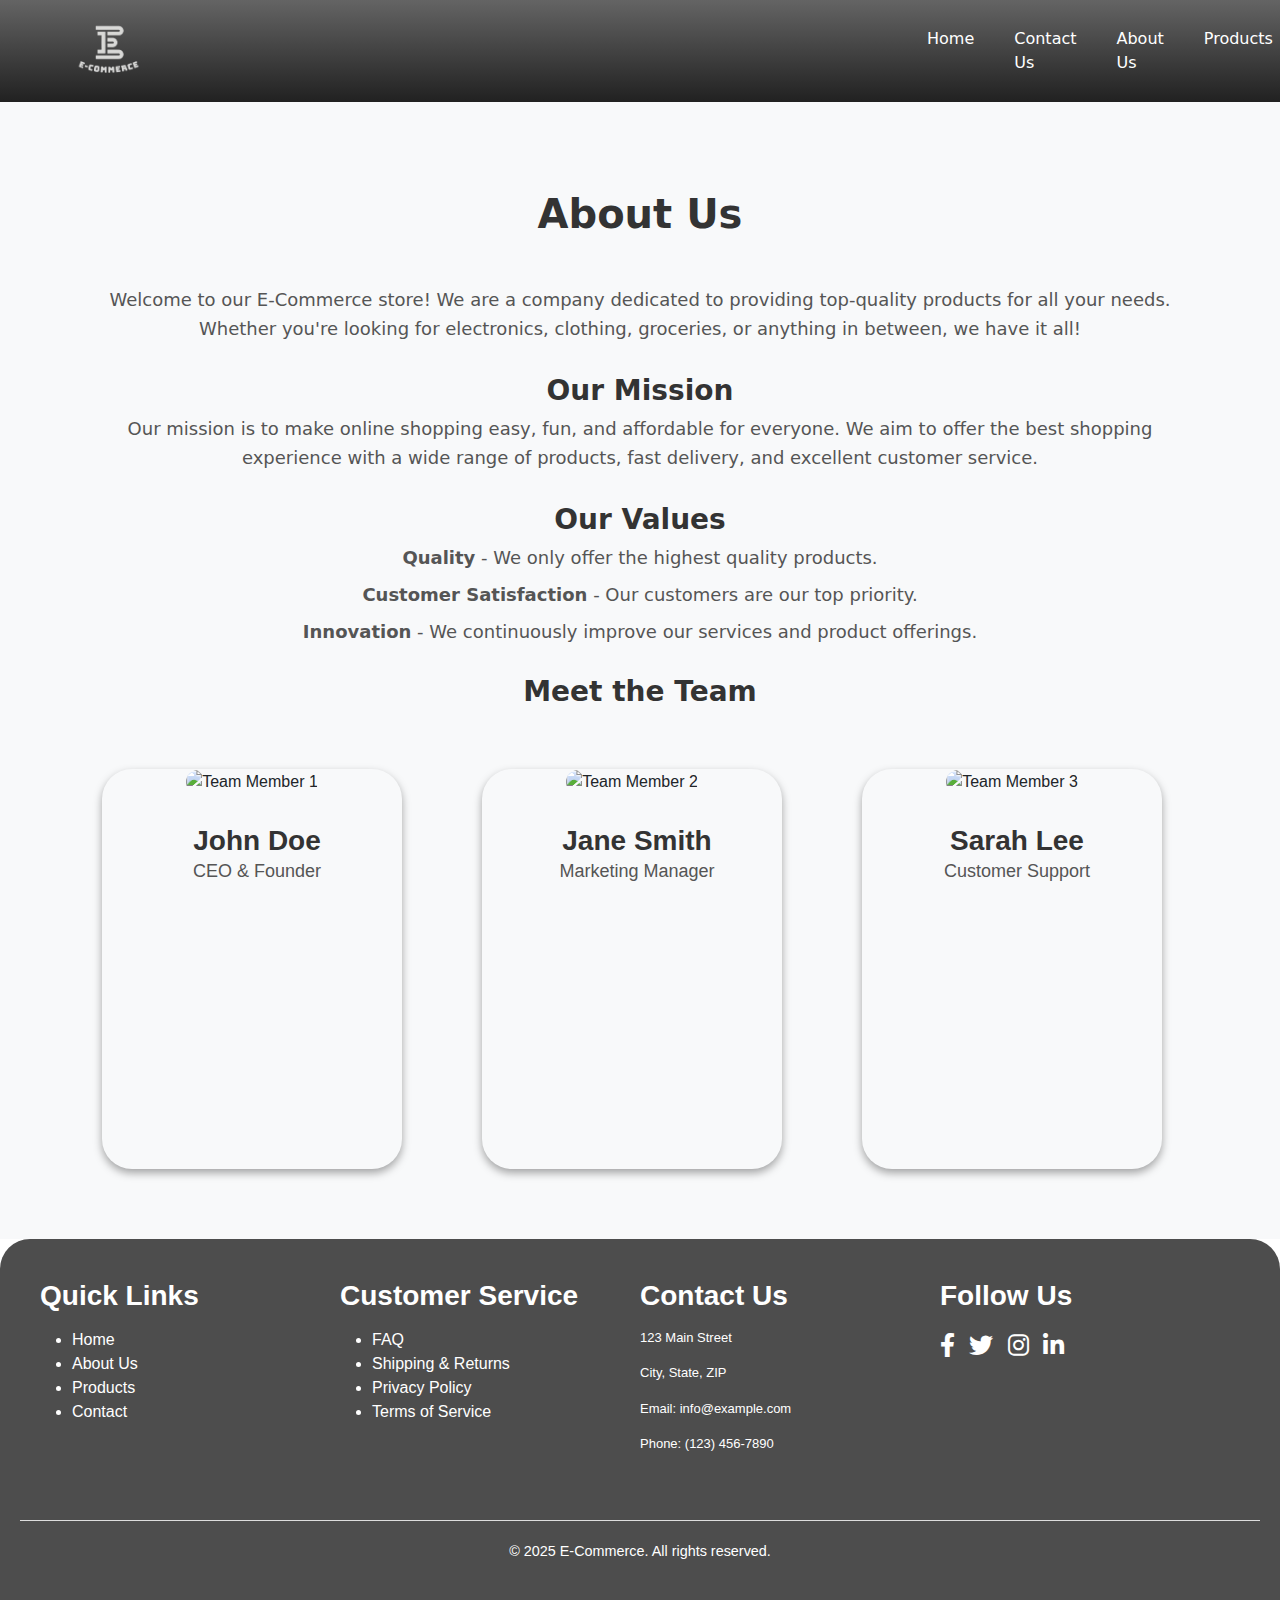
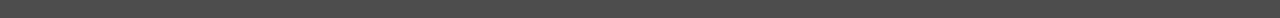
==== about.html @ 3033326d "first commit" ====
<!DOCTYPE html>
<html lang="en">
<head>
    <meta charset="UTF-8">
    <meta name="viewport" content="width=device-width, initial-scale=1.0">
    <title>About Us - E-Commerce</title>
    <link rel="stylesheet" href="css/style.css">
    <link rel="stylesheet" href="css/about.css">
    <script src="https://cdn.jsdelivr.net/npm/bootstrap@5.3.0-alpha1/dist/js/bootstrap.bundle.min.js"></script>
    <link rel="stylesheet" href="https://cdn.jsdelivr.net/npm/bootstrap@5.3.0-alpha1/dist/css/bootstrap.min.css" />
    <link rel="stylesheet" href="https://cdnjs.cloudflare.com/ajax/libs/font-awesome/6.0.0/css/all.min.css" integrity="sha512-9usAa10IRO0HhonpyAIVpjrylPvoDwiPUiKdWk5t3PyolY1cOd4DSE0Ga+ri4AuTroPR5aQvXU9xC6qOPnzFeg==" crossorigin="anonymous" referrerpolicy="no-referrer" />
</head>
<body>
    <!-- Navigation Bar -->
    <div class="nav-bar">
        <div class="nav-logo">
            <img src="assets/images/logo.png" class="logo" alt="Logo">
        </div>
        <div class="nav-contents">
            <div class="content"><a href="index.html">Home</a></div>
            <div class="content"><a href="contact.html">Contact Us</a></div>
            <div class="content"><a href="about.html">About Us</a></div>
            <div class="content"><a href="products.html">Products</a></div>
            <div class="content"><a href="signin.html">Sign In</a></div>
        </div>
    </div>

    <!-- About Us Section -->
    <section class="about-us">
        <div class="container text-center">
            <h1 class="my-5">About Us</h1>
            <p class="lead">Welcome to our E-Commerce store! We are a company dedicated to providing top-quality products for all your needs. Whether you're looking for electronics, clothing, groceries, or anything in between, we have it all!</p>
            
            <h3>Our Mission</h3>
            <p>Our mission is to make online shopping easy, fun, and affordable for everyone. We aim to offer the best shopping experience with a wide range of products, fast delivery, and excellent customer service.</p>
            
            <h3>Our Values</h3>
            <ul class="list-unstyled">
                <li><strong>Quality</strong> - We only offer the highest quality products.</li>
                <li><strong>Customer Satisfaction</strong> - Our customers are our top priority.</li>
                <li><strong>Innovation</strong> - We continuously improve our services and product offerings.</li>
            </ul>

            <h3>Meet the Team</h3>
            <div class="row justify-content-center">
                <div class="col-4">
                    <div class="google-card">
                        <img src="assets/images/team1.jpg" alt="Team Member 1" class="card-image">
                        <div class="card-header">
                            <h3 class="card-title">John Doe</h3>
                            <p class="card-subtitle">CEO & Founder</p>
                        </div>
                    </div>
                </div>
                <div class="col-4">
                    <div class="google-card">
                        <img src="assets/images/team2.jpg" alt="Team Member 2" class="card-image">
                        <div class="card-header">
                            <h3 class="card-title">Jane Smith</h3>
                            <p class="card-subtitle">Marketing Manager</p>
                        </div>
                    </div>
                </div>
                <div class="col-4">
                    <div class="google-card">
                        <img src="assets/images/team3.jpg" alt="Team Member 3" class="card-image">
                        <div class="card-header">
                            <h3 class="card-title">Sarah Lee</h3>
                            <p class="card-subtitle">Customer Support</p>
                        </div>
                    </div>
                </div>
            </div>
        </div>
    </section>

    <!-- Footer -->
    <footer>
        <div class="footer-container">
            <div class="footer-section">
                <h3>Quick Links</h3>
                <ul>
                    <li><a href="#">Home</a></li>
                    <li><a href="#">About Us</a></li>
                    <li><a href="#">Products</a></li>
                    <li><a href="#">Contact</a></li>
                </ul>
            </div>
            <div class="footer-section">
                <h3>Customer Service</h3>
                <ul>
                    <li><a href="#">FAQ</a></li>
                    <li><a href="#">Shipping & Returns</a></li>
                    <li><a href="#">Privacy Policy</a></li>
                    <li><a href="#">Terms of Service</a></li>
                </ul>
            </div>
            <div class="footer-section">
                <h3>Contact Us</h3>
                <p>123 Main Street</p>
                <p>City, State, ZIP</p>
                <p>Email: info@example.com</p>
                <p>Phone: (123) 456-7890</p>
            </div>
            <div class="footer-section">
                <h3>Follow Us</h3>
                <div class="social-icons">
                    <a href="#"><i class="fab fa-facebook-f"></i></a>
                    <a href="#"><i class="fab fa-twitter"></i></a>
                    <a href="#"><i class="fab fa-instagram"></i></a>
                    <a href="#"><i class="fab fa-linkedin-in"></i></a>
                </div>
            </div>
        </div>
        <div class="footer-bottom">
            <p>&copy; 2025 E-Commerce. All rights reserved.</p>
        </div>
    </footer>
</body>
</html>
---- css/style.css ----
html,body{

    /* background-image:url(assets/images/one.jpg); */
    margin: 0;
    padding: 0;
}

.nav-bar{
    background-image: linear-gradient(rgb(100, 100, 100),rgb(33, 33, 33));
    padding: 7px;
    align-items:center;
    display: flex;
 
}

.logo{
    width: 100px;
    margin-left: 50px;
}

.nav-contents{
    display: flex;
    margin-left: 750px;
    
}

.content{
    margin: 20px;
}

a{
    text-decoration: none !important;
    color: white !important;
}

/* card */

.google-card {
    width: 300px;
    height: 400px;
    border-radius: 30px;
    box-shadow: 0 4px 8px rgba(0, 0, 0, 0.35);
    overflow: hidden;
    font-family: 'Roboto', sans-serif;
    margin: 20px;
  }
  
  .card-header {
    padding: 26px;
    margin-left: 10px;
  }
  
  .card-title {
    font-size: 1.25rem;
    font-weight: 500;
    margin: 0 0 8px;
    color: #202124;
  }
  
  .card-subtitle {
    font-size: 0.875rem;
    color: #5f6368;
    margin: 0;
  }
  
  .card-content {
    padding: 16px;
    border-top: 1px solid #dadce0;
  }
  
  .card-actions {
    padding: 8px 16px;
    border-top: 1px solid #dadce0;
    display: flex;
    justify-content: flex-end;
  }
  
  .card-button {
    background: none;
    border: none;
    color: #1a73e8;
    padding: 8px 16px;
    margin-left: 8px;
    cursor: pointer;
    font-weight: 500;
    border-radius: 4px;
    transition: background-color 0.3s;
  }
  
  .card-button:hover {
    background-color: rgba(26, 115, 232, 0.1);
  }
  
  .card-image {
    width: 100%;
    height: 150px;
    object-fit: cover;
  }

  .main-card{
    display: flex;
    justify-content: center;
  }

  /* footer  */

  footer {
    background-color: #4d4d4d; /* Light gray background */
    padding: 40px 20px;
    border-top-left-radius: 30px;
    border-top-right-radius: 30px;
    bottom: 0;

    font-family: sans-serif;
    padding: 10px;
    color: #333; /* Dark gray text */
  }
  
  .footer-container {
    max-width: 1200px;
    margin: 0 auto;
    display: flex;
    flex-wrap: wrap;
    justify-content: space-between;
  }
  
  .footer-section {
    flex: 1 1 250px; /* Adjust width as needed */
    margin-bottom: 20px;
  }

  .footer-section p{
    color:white;
    font-size: 13px;
  }
  
  .footer-section h3 {
    margin-bottom: 15px;
    font-weight: bolder;
    color: white;
    font-weight: 18px;
  }
  
  footer-section ul {
    list-style: none;
    padding: 0;
  }
  
  footer-section li {
    margin-bottom: 8px;
  }
  
  footer-section a {
    text-decoration: none;
    color: #333;
  }
  
  footer-section a:hover {
    text-decoration: underline;
  }
  
  .footer-bottom {
    text-align: center;
    margin-top: 30px;
    border-top: 1px solid #ddd; /* Light divider */
    padding-top: 20px;
    font-size: 0.9em;
  }

  .footer-bottom p{
    color: white;
  }
  
  .social-icons a {
      display: inline-block;
      margin-right: 10px;
      font-size: 1.5em; /* Adjust icon size */
      color: #555; /* Icon color */
  }
  
  .social-icons a:hover {
      color: #007bff; /* Example hover color */
  }
  
  /* Example Social Icons (You'll need to use actual icon fonts or images) */
  .social-icons i {
      /* Replace with your actual icon classes or images */
  }

  .slide{
    width: 93.5%;
    border-radius: 30px;
  }

  img{
    border-radius: 30px;
  } 

  iframe{
    height: 100%;
    width: 100%;
  }

  @media(min-width: 300px){
    html,body{
      margin: 0;
      padding: 0;
    }

    .nav-bar{
      background-image: linear-gradient(rgb(100, 100, 100),rgb(33, 33, 33));
      padding: 7px;
      width: 100%;
      align-items:center;
    }
  }
---- css/about.css ----
.about-us {
    padding: 40px 20px;
    background-color: #f8f9fa;
}

.about-us h1 {
    font-size: 2.5rem;
    font-weight: bold;
    color: #333;
}

.about-us p {
    font-size: 1.125rem;
    line-height: 1.6;
    color: #555;
}

.about-us h3 {
    font-size: 1.75rem;
    margin-top: 30px;
    font-weight: bold;
    color: #333;
}

.about-us ul {
    font-size: 1.125rem;
    color: #555;
}

.about-us ul li {
    margin-bottom: 10px;
}

.about-us .row {
    margin-top: 40px;
}

.about-us .google-card {
    margin-bottom: 30px;
}

.card-image {
    height: 200px;
    object-fit: cover;
}

/* Footer Styles */
footer {
    background-color: #4d4d4d;
    padding: 40px 20px;
    border-top-left-radius: 30px;
    border-top-right-radius: 30px;
    bottom: 0;
    font-family: sans-serif;
    color: white;
}

.footer-container {
    max-width: 1200px;
    margin: 0 auto;
    display: flex;
    flex-wrap: wrap;
    justify-content: space-between;
}

.footer-section h3 {
    margin-bottom: 15px;
    font-weight: bolder;
    color: white;
}

.footer-section p, .footer-section a {
    color: white;
}

.social-icons a {
    display: inline-block;
    margin-right: 10px;
    font-size: 1.5em;
    color: #555;
}

.social-icons a:hover {
    color: #007bff;
}

.footer-bottom {
    text-align: center;
    margin-top: 30px;
    border-top: 1px solid #ddd;
    padding-top: 20px;
    font-size: 0.9em;
}
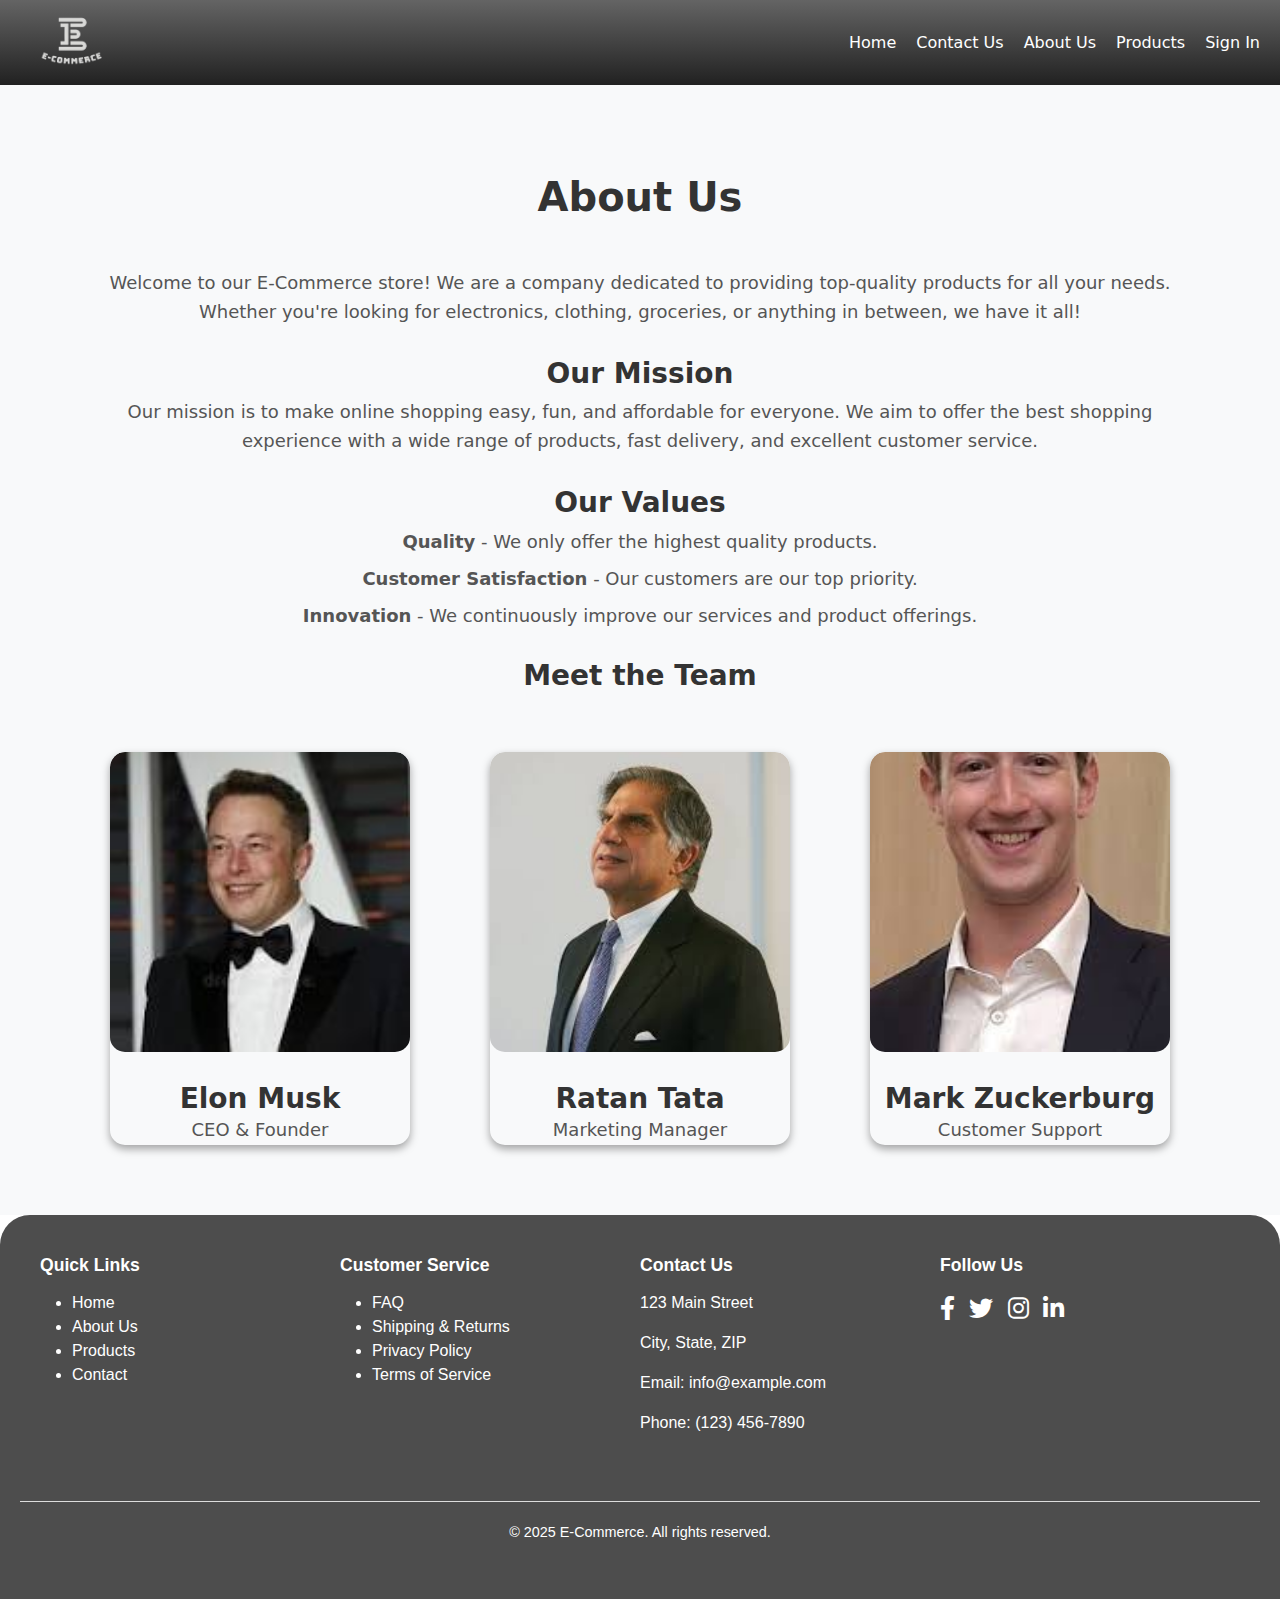
==== commit bbdb4a0e: "first commit" ====
--- a/about.html
+++ b/about.html
@@ -9,13 +9,17 @@
     <script src="https://cdn.jsdelivr.net/npm/bootstrap@5.3.0-alpha1/dist/js/bootstrap.bundle.min.js"></script>
     <link rel="stylesheet" href="https://cdn.jsdelivr.net/npm/bootstrap@5.3.0-alpha1/dist/css/bootstrap.min.css" />
     <link rel="stylesheet" href="https://cdnjs.cloudflare.com/ajax/libs/font-awesome/6.0.0/css/all.min.css" integrity="sha512-9usAa10IRO0HhonpyAIVpjrylPvoDwiPUiKdWk5t3PyolY1cOd4DSE0Ga+ri4AuTroPR5aQvXU9xC6qOPnzFeg==" crossorigin="anonymous" referrerpolicy="no-referrer" />
+
 </head>
 <body>
-    <!-- Navigation Bar -->
     <div class="nav-bar">
         <div class="nav-logo">
             <img src="assets/images/logo.png" class="logo" alt="Logo">
         </div>
+        <label for="menu-toggle" class="nav-toggle">
+            <i class="fas fa-bars"></i>
+        </label>
+        <input type="checkbox" id="menu-toggle">
         <div class="nav-contents">
             <div class="content"><a href="index.html">Home</a></div>
             <div class="content"><a href="contact.html">Contact Us</a></div>
@@ -24,8 +28,7 @@
             <div class="content"><a href="signin.html">Sign In</a></div>
         </div>
     </div>
-
-    <!-- About Us Section -->
+    
     <section class="about-us">
         <div class="container text-center">
             <h1 class="my-5">About Us</h1>
@@ -45,27 +48,27 @@
             <div class="row justify-content-center">
                 <div class="col-4">
                     <div class="google-card">
-                        <img src="assets/images/team1.jpg" alt="Team Member 1" class="card-image">
+                        <img src="assets/images/elon.jpeg" alt="Team Member 1" class="card-image">
                         <div class="card-header">
-                            <h3 class="card-title">John Doe</h3>
+                            <h3 class="card-title">Elon Musk</h3>
                             <p class="card-subtitle">CEO & Founder</p>
                         </div>
                     </div>
                 </div>
                 <div class="col-4">
                     <div class="google-card">
-                        <img src="assets/images/team2.jpg" alt="Team Member 2" class="card-image">
+                        <img src="assets/images/ratan.jpeg" alt="Team Member 2" class="card-image">
                         <div class="card-header">
-                            <h3 class="card-title">Jane Smith</h3>
+                            <h3 class="card-title">Ratan Tata</h3>
                             <p class="card-subtitle">Marketing Manager</p>
                         </div>
                     </div>
                 </div>
                 <div class="col-4">
                     <div class="google-card">
-                        <img src="assets/images/team3.jpg" alt="Team Member 3" class="card-image">
+                        <img src="assets/images/mark.jpeg" alt="Team Member 3" class="card-image">
                         <div class="card-header">
-                            <h3 class="card-title">Sarah Lee</h3>
+                            <h3 class="card-title">Mark Zuckerburg</h3>
                             <p class="card-subtitle">Customer Support</p>
                         </div>
                     </div>
@@ -74,7 +77,7 @@
         </div>
     </section>
 
-    <!-- Footer -->
+    
     <footer>
         <div class="footer-container">
             <div class="footer-section">
--- a/css/style.css
+++ b/css/style.css
@@ -1,216 +1,208 @@
-html,body{
-
-    /* background-image:url(assets/images/one.jpg); */
-    margin: 0;
-    padding: 0;
-}
-
-.nav-bar{
-    background-image: linear-gradient(rgb(100, 100, 100),rgb(33, 33, 33));
-    padding: 7px;
-    align-items:center;
-    display: flex;
- 
-}
-
-.logo{
-    width: 100px;
-    margin-left: 50px;
-}
-
-.nav-contents{
-    display: flex;
-    margin-left: 750px;
-    
-}
-
-.content{
-    margin: 20px;
-}
-
-a{
-    text-decoration: none !important;
-    color: white !important;
-}
-
-/* card */
+html, body {
+  margin: 0;
+  padding: 0;
+  font-family: sans-serif;
+}
+
+.nav-bar {
+  background-image: linear-gradient(rgb(100, 100, 100), rgb(33, 33, 33));
+  padding: 10px;
+  display: flex;
+  justify-content: space-between;
+  align-items: center;
+}
+
+.logo {
+  width: 80px;
+}
+
+.nav-toggle {
+  color: white;
+  font-size: 24px;
+  cursor: pointer;
+  margin-right: 10px;
+}
+
+.nav-contents {
+  position: fixed;
+  top: 0;
+  right: -300px;
+  width: 300px;
+  height: 100%;
+  background-color: rgb(33, 33, 33);
+  padding-top: 60px;
+  transition: right 0.3s ease;
+  z-index: 1000;
+}
+
+.nav-contents.show {
+  right: 0;
+}
+
+.content {
+  padding: 15px;
+  text-align: left;
+  border-bottom: 1px solid #4d4d4d;
+}
+
+a {
+  text-decoration: none !important;
+  color: white !important;
+  display: block;
+}
 
 .google-card {
-    width: 300px;
-    height: 400px;
-    border-radius: 30px;
-    box-shadow: 0 4px 8px rgba(0, 0, 0, 0.35);
-    overflow: hidden;
-    font-family: 'Roboto', sans-serif;
-    margin: 20px;
-  }
-  
-  .card-header {
-    padding: 26px;
-    margin-left: 10px;
-  }
-  
-  .card-title {
-    font-size: 1.25rem;
-    font-weight: 500;
-    margin: 0 0 8px;
-    color: #202124;
-  }
-  
-  .card-subtitle {
-    font-size: 0.875rem;
-    color: #5f6368;
-    margin: 0;
-  }
-  
-  .card-content {
-    padding: 16px;
-    border-top: 1px solid #dadce0;
-  }
-  
-  .card-actions {
-    padding: 8px 16px;
-    border-top: 1px solid #dadce0;
-    display: flex;
-    justify-content: flex-end;
-  }
-  
-  .card-button {
-    background: none;
-    border: none;
-    color: #1a73e8;
-    padding: 8px 16px;
-    margin-left: 8px;
-    cursor: pointer;
-    font-weight: 500;
-    border-radius: 4px;
-    transition: background-color 0.3s;
-  }
-  
-  .card-button:hover {
-    background-color: rgba(26, 115, 232, 0.1);
-  }
-  
-  .card-image {
-    width: 100%;
-    height: 150px;
-    object-fit: cover;
-  }
-
-  .main-card{
-    display: flex;
-    justify-content: center;
-  }
-
-  /* footer  */
-
-  footer {
-    background-color: #4d4d4d; /* Light gray background */
-    padding: 40px 20px;
-    border-top-left-radius: 30px;
-    border-top-right-radius: 30px;
-    bottom: 0;
-
-    font-family: sans-serif;
-    padding: 10px;
-    color: #333; /* Dark gray text */
-  }
-  
-  .footer-container {
-    max-width: 1200px;
-    margin: 0 auto;
-    display: flex;
-    flex-wrap: wrap;
-    justify-content: space-between;
-  }
-  
-  .footer-section {
-    flex: 1 1 250px; /* Adjust width as needed */
-    margin-bottom: 20px;
-  }
-
-  .footer-section p{
-    color:white;
-    font-size: 13px;
-  }
-  
-  .footer-section h3 {
-    margin-bottom: 15px;
-    font-weight: bolder;
-    color: white;
-    font-weight: 18px;
-  }
-  
-  footer-section ul {
-    list-style: none;
-    padding: 0;
-  }
-  
-  footer-section li {
-    margin-bottom: 8px;
-  }
-  
-  footer-section a {
-    text-decoration: none;
-    color: #333;
-  }
-  
-  footer-section a:hover {
-    text-decoration: underline;
-  }
-  
-  .footer-bottom {
-    text-align: center;
-    margin-top: 30px;
-    border-top: 1px solid #ddd; /* Light divider */
-    padding-top: 20px;
-    font-size: 0.9em;
-  }
-
-  .footer-bottom p{
-    color: white;
-  }
-  
-  .social-icons a {
-      display: inline-block;
-      margin-right: 10px;
-      font-size: 1.5em; /* Adjust icon size */
-      color: #555; /* Icon color */
-  }
-  
-  .social-icons a:hover {
-      color: #007bff; /* Example hover color */
-  }
-  
-  /* Example Social Icons (You'll need to use actual icon fonts or images) */
-  .social-icons i {
-      /* Replace with your actual icon classes or images */
-  }
-
-  .slide{
-    width: 93.5%;
-    border-radius: 30px;
-  }
-
-  img{
-    border-radius: 30px;
-  } 
-
-  iframe{
-    height: 100%;
-    width: 100%;
-  }
-
-  @media(min-width: 300px){
-    html,body{
-      margin: 0;
-      padding: 0;
-    }
-
-    .nav-bar{
-      background-image: linear-gradient(rgb(100, 100, 100),rgb(33, 33, 33));
-      padding: 7px;
-      width: 100%;
-      align-items:center;
-    }
-  }+  width: 90%;
+  max-width: 300px;
+  height: auto;
+  border-radius: 15px;
+  box-shadow: 0 4px 8px rgba(0, 0, 0, 0.35);
+  overflow: hidden;
+  margin: 20px auto;
+}
+
+.card-header {
+  padding: 15px;
+}
+
+.card-title {
+  font-size: 1.1rem;
+  margin: 0 0 5px;
+}
+
+.card-subtitle {
+  font-size: 0.8rem;
+}
+
+.card-content {
+  padding: 10px;
+  border-top: 1px solid #dadce0;
+}
+
+.card-actions {
+  padding: 10px;
+  border-top: 1px solid #dadce0;
+  display: flex;
+  justify-content: flex-end;
+}
+
+.card-button {
+  background: none;
+  border: none;
+  color: #1a73e8;
+  padding: 5px 10px;
+  margin-left: 5px;
+  cursor: pointer;
+  border-radius: 4px;
+}
+
+.card-image {
+  width: 100%;
+  height: 150px;
+  object-fit: cover;
+}
+
+.main-card {
+  display: flex;
+  flex-wrap: wrap;
+  justify-content: center;
+}
+
+footer {
+  background-color: #4d4d4d;
+  padding: 30px 20px;
+  border-top-left-radius: 20px;
+  border-top-right-radius: 20px;
+  color: #fff;
+}
+
+.footer-container {
+  max-width: 1200px;
+  margin: 0 auto;
+  display: flex;
+  flex-wrap: wrap;
+  justify-content: space-between;
+}
+
+.footer-section {
+  flex: 1 1 200px;
+  margin-bottom: 20px;
+}
+
+.footer-section h3 {
+  margin-bottom: 10px;
+  font-size: 1.1rem;
+}
+
+footer-section ul {
+  list-style: none;
+  padding: 0;
+}
+
+footer-section li {
+  margin-bottom: 5px;
+}
+
+footer-section a {
+  color: #fff;
+  text-decoration: none;
+}
+
+.footer-bottom {
+  text-align: center;
+  margin-top: 20px;
+  border-top: 1px solid #666;
+  padding-top: 15px;
+  font-size: 0.9em;
+}
+
+.social-icons a {
+  display: inline-block;
+  margin-right: 10px;
+  font-size: 1.3em;
+  color: #fff;
+}
+
+.slide {
+  width: 95%;
+  border-radius: 15px;
+  margin: 10px auto;
+}
+
+img {
+  border-radius: 15px;
+}
+
+#menu-toggle {
+  display: none;
+}
+
+#menu-toggle:checked + .nav-contents {
+  right: 0;
+}
+
+@media (min-width: 768px) {
+  .nav-toggle {
+      display: none;
+  }
+
+  .logo{
+      width: 100px;
+      margin-left: 10px;
+  }
+
+  .nav-contents {
+      position: static;
+      width: auto;
+      height: auto;
+      background-color: transparent;
+      display: flex;
+      margin-left: auto;
+      padding-top: 0;
+  }
+
+  .content {
+      border-bottom: none;
+      padding: 10px;
+  }
+}--- a/css/about.css
+++ b/css/about.css
@@ -40,11 +40,11 @@
 }
 
 .card-image {
-    height: 200px;
+    height: 300px;
     object-fit: cover;
 }
 
-/* Footer Styles */
+
 footer {
     background-color: #4d4d4d;
     padding: 40px 20px;
@@ -90,4 +90,120 @@
     border-top: 1px solid #ddd;
     padding-top: 20px;
     font-size: 0.9em;
+}
+
+
+@media (max-width: 768px) {
+
+    .nav-toggle {
+        display: none; 
+    }
+    .about-us h1 {
+        font-size: 2rem;
+    }
+
+    .about-us p, .about-us ul {
+        font-size: 1rem;
+    }
+
+    .about-us h3 {
+        font-size: 1.5rem;
+    }
+
+    .about-us .col-4 {
+        width: 100%;
+    }
+
+    .card-image {
+        height: 300px;
+    }
+
+    .footer-container {
+        flex-direction: column;
+        align-items: center;
+    }
+
+    .footer-section {
+        width: 100%;
+        text-align: center;
+        margin-bottom: 20px;
+    }
+
+    .social-icons {
+        justify-content: center;
+    }
+}
+
+@media (max-width: 576px) {
+    .about-us {
+        padding: 30px 15px;
+    }
+
+    .about-us h1 {
+        font-size: 1.8rem;
+    }
+
+    .card-image {
+        height: 300px;
+    }
+}
+
+html, body {
+    margin: 0;
+    padding: 0;
+    font-family: sans-serif;
+}
+
+.nav-bar {
+    background-image: linear-gradient(rgb(100, 100, 100), rgb(33, 33, 33));
+    padding: 10px;
+    display: flex;
+    justify-content: space-between;
+    align-items: center;
+}
+
+.logo {
+    width: 80px;
+}
+
+.nav-toggle {
+    color: white;
+    font-size: 24px;
+    cursor: pointer;
+    margin-right: 10px;
+    display: block; 
+}
+
+#menu-toggle {
+    display: none;
+}
+
+#menu-toggle:checked + .nav-contents {
+    right: 0;
+}
+
+@media (min-width: 768px) {
+    .nav-toggle {
+        display: none; 
+    }
+
+    .logo{
+        width: 100px;
+        margin-left: 10px;
+    }
+
+    .nav-contents {
+        position: static;
+        width: auto;
+        height: auto;
+        background-color: transparent;
+        display: flex;
+        margin-left: auto;
+        padding-top: 0;
+    }
+
+    .content {
+        border-bottom: none;
+        padding: 10px;
+    }
 }